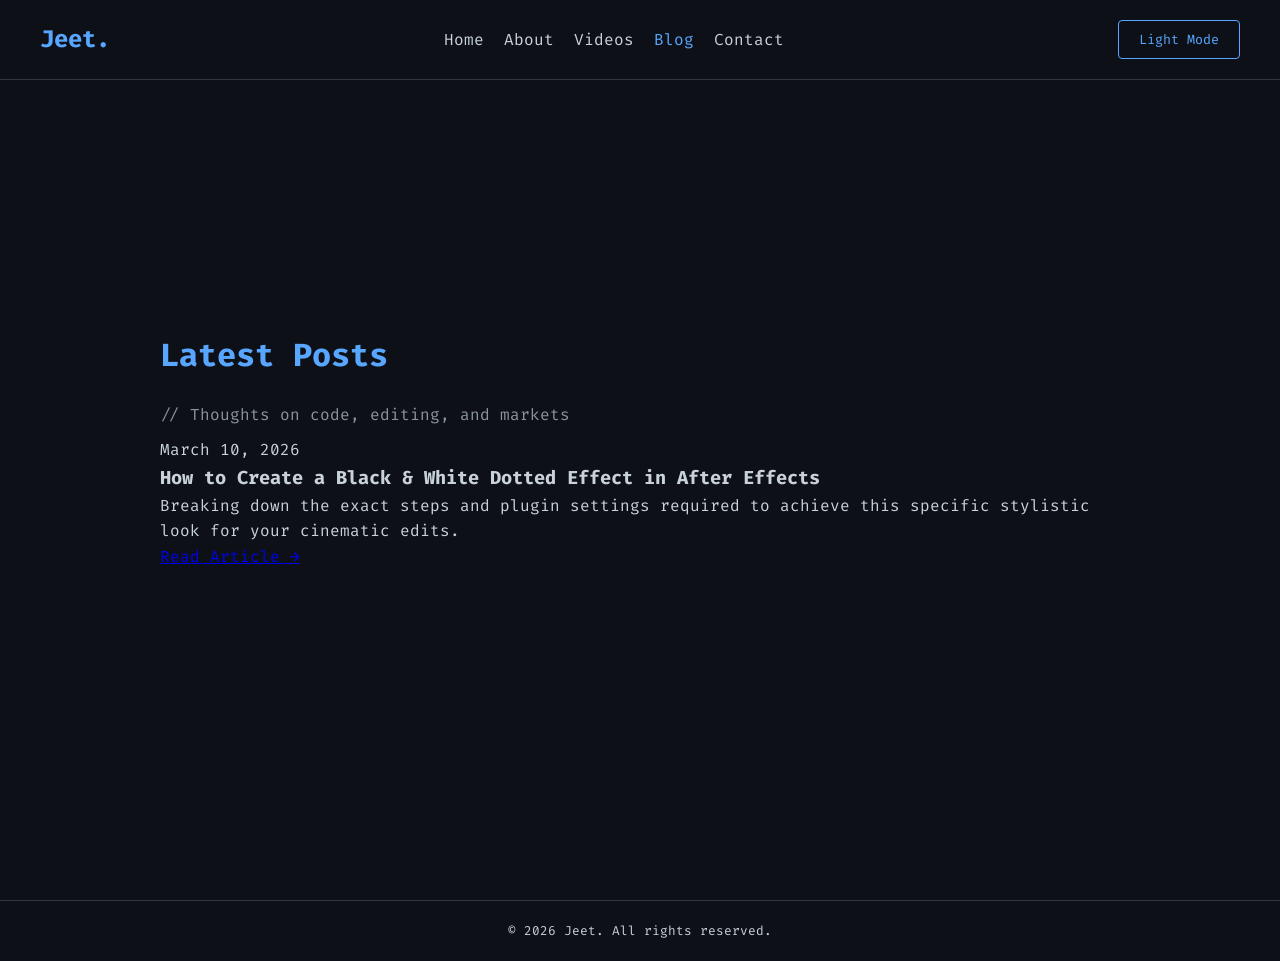
==== blog.html @ 715df99d "Add files via upload" ====
<!DOCTYPE html>
<html lang="en">
<head>
    <meta charset="UTF-8">
    <meta name="viewport" content="width=device-width, initial-scale=1.0">
    <title>Jeet | Blog</title>
    <link href="https://fonts.googleapis.com/css2?family=Fira+Code:wght@400;700&display=swap" rel="stylesheet">
    <link rel="stylesheet" href="styles.css">
</head>
<body>

    <nav>
        <div class="logo">Jeet.</div>
        <ul class="nav-links">
            <li><a href="index.html#home">Home</a></li>
            <li><a href="index.html#about">About</a></li>
            <li><a href="videos.html">Videos</a></li>
            <li><a href="blog.html" class="accent">Blog</a></li>
            <li><a href="index.html#contact">Contact</a></li>
        </ul>
        <button id="theme-toggle" class="btn">Light Mode</button>
    </nav>

    <section class="page-section">
        <div class="container">
            <h2>Latest Posts</h2>
            <p class="syntax-comment">// Thoughts on code, editing, and markets</p>
            
            <div class="blog-grid">
                
                <article class="blog-card">
                    <span class="blog-date">March 10, 2026</span>
                    <h3>How to Create a Black & White Dotted Effect in After Effects</h3>
                    <p>Breaking down the exact steps and plugin settings required to achieve this specific stylistic look for your cinematic edits.</p>
                    <a href="post-1.html" class="read-more">Read Article &rarr;</a>
                </article>

                
            </div>
        </div>
    </section>

    <footer>
        <p>&copy; 2026 Jeet. All rights reserved.</p>
    </footer>

    <script src="script.js"></script>
</body>
</html>
---- styles.css ----
/* Base Variables (Dark Mode Default) */
:root {
    --bg-color: #0d1117;
    --text-color: #c9d1d9;
    --accent-color: #58a6ff;
    --secondary-bg: #161b22;
    --border-color: #30363d;
}

/* Light Theme Variables */
.light-theme {
    --bg-color: #f6f8fa;
    --text-color: #24292f;
    --accent-color: #0969da;
    --secondary-bg: #ffffff;
    --border-color: #d0d7de;
}

/* Global Styles */
* {
    margin: 0;
    padding: 0;
    box-sizing: border-box;
}

body {
    font-family: 'Fira Code', monospace;
    background-color: var(--bg-color);
    color: var(--text-color);
    transition: background-color 0.3s ease, color 0.3s ease;
    scroll-behavior: smooth;
    line-height: 1.6;
}

.container {
    max-width: 1000px;
    margin: 0 auto;
    padding: 0 20px;
}

/* Navigation */
nav {
    display: flex;
    justify-content: space-between;
    align-items: center;
    padding: 20px 40px;
    position: fixed;
    width: 100%;
    background-color: var(--bg-color);
    border-bottom: 1px solid var(--border-color);
    z-index: 1000;
}

.logo {
    font-size: 1.5rem;
    font-weight: 700;
    color: var(--accent-color);
}

.nav-links {
    list-style: none;
    display: flex;
    gap: 20px;
}

.nav-links a {
    color: var(--text-color);
    text-decoration: none;
    transition: color 0.2s ease;
}

.nav-links a:hover, .nav-links a.accent {
    color: var(--accent-color);
}

/* Buttons */
.btn {
    background-color: transparent;
    color: var(--accent-color);
    border: 1px solid var(--accent-color);
    padding: 10px 20px;
    font-family: inherit;
    cursor: pointer;
    border-radius: 4px;
    transition: all 0.2s ease;
    text-decoration: none;
    display: inline-block;
}

.btn:hover {
    background-color: var(--accent-color);
    color: var(--bg-color);
}

/* Sections */
section {
    padding: 100px 20px;
    min-height: 100vh;
    display: flex;
    align-items: center;
}

h2 {
    color: var(--accent-color);
    margin-bottom: 20px;
    font-size: 2rem;
}

.syntax-comment {
    color: #8b949e;
    margin-bottom: 10px;
}

/* Hero Content & Profile Image */
.hero {
    justify-content: center;
}

.hero-content {
    display: flex;
    align-items: center;
    justify-content: space-between;
    gap: 50px;
    width: 100%;
}

.hero-text {
    flex: 1;
}

.hero-image {
    flex: 1;
    display: flex;
    justify-content: center;
}

.profile-img {
    width: 300px;
    height: 300px;
    border-radius: 50%;
    object-fit: cover;
    border: 4px solid var(--accent-color);
    box-shadow: 0 10px 30px rgba(0, 0, 0, 0.3);
    transition: transform 0.3s ease;
}

.profile-img:hover {
    transform: scale(1.05);
}

.hero h1 {
    font-size: 4rem;
}

.hero .accent {
    color: var(--accent-color);
}

.hero h2 {
    color: var(--text-color);
    margin-bottom: 20px;
}

/* About Section */
#about {
    background-color: var(--secondary-bg);
}

.skills {
    margin-top: 20px;
    display: flex;
    gap: 10px;
    flex-wrap: wrap;
}

.skill-tag {
    background-color: var(--bg-color);
    border: 1px solid var(--border-color);
    padding: 5px 15px;
    border-radius: 20px;
    font-size: 0.9rem;
}

/* Contact Section */
.contact-form {
    display: flex;
    flex-direction: column;
    gap: 15px;
    max-width: 500px;
    margin-top: 20px;
}

.contact-form input,
.contact-form textarea {
    width: 100%;
    padding: 15px;
    background-color: var(--secondary-bg);
    border: 1px solid var(--border-color);
    color: var(--text-color);
    font-family: inherit;
    border-radius: 4px;
}

.contact-form input:focus,
.contact-form textarea:focus {
    outline: none;
    border-color: var(--accent-color);
}

/* Video Section */
.video-section {
    padding-top: 120px;
    min-height: auto;
}

.video-grid {
    display: grid;
    grid-template-columns: repeat(auto-fit, minmax(400px, 1fr));
    gap: 30px;
    margin-top: 20px;
}

.vertical-grid {
    grid-template-columns: repeat(auto-fit, minmax(250px, 1fr));
}

.video-card {
    background-color: var(--secondary-bg);
    border: 1px solid var(--border-color);
    padding: 15px;
    border-radius: 8px;
    transition: transform 0.2s ease;
}

.video-card:hover {
    transform: translateY(-5px);
    border-color: var(--accent-color);
}

.video-wrapper {
    position: relative;
    padding-bottom: 56.25%; /* 16:9 Aspect Ratio */
    height: 0;
    overflow: hidden;
    border-radius: 4px;
}

.video-wrapper.vertical {
    padding-bottom: 177.77%; /* 9:16 Aspect Ratio */
}

.video-wrapper iframe {
    position: absolute;
    top: 0;
    left: 0;
    width: 100%;
    height: 100%;
    border: 0;
}

/* Footer */
footer {
    text-align: center;
    padding: 20px;
    border-top: 1px solid var(--border-color);
    font-size: 0.8rem;
}

/* Mobile Responsiveness */
@media (max-width: 768px) {
    nav {
        flex-direction: column;
        padding: 15px;
        gap: 15px;
        position: static;
    }
    
    .nav-links {
        flex-wrap: wrap;
        justify-content: center;
        gap: 15px;
    }
    
    .hero-content {
        flex-direction: column-reverse;
        text-align: center;
        margin-top: 40px;
    }

    .hero h1 {
        font-size: 2.8rem;
    }

    .profile-img {
        width: 220px;
        height: 220px;
        margin-bottom: 20px;
    }
    
    section {
        padding: 60px 20px;
    }

    .video-grid {
        grid-template-columns: 1fr;
    }
}
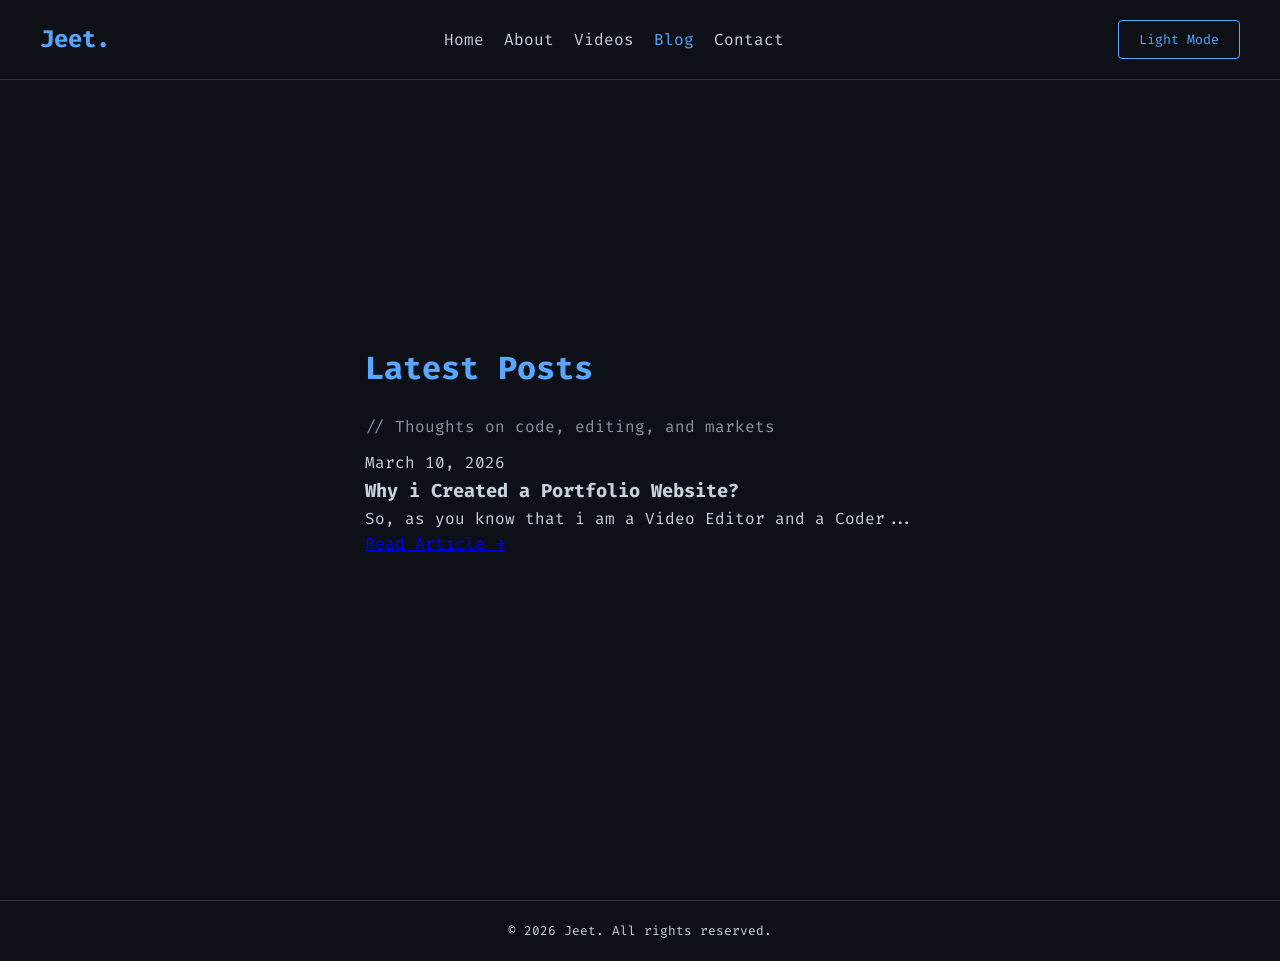
==== commit e3d9f329: "Update blog.html" ====
--- a/blog.html
+++ b/blog.html
@@ -30,8 +30,8 @@
                 
                 <article class="blog-card">
                     <span class="blog-date">March 10, 2026</span>
-                    <h3>How to Create a Black & White Dotted Effect in After Effects</h3>
-                    <p>Breaking down the exact steps and plugin settings required to achieve this specific stylistic look for your cinematic edits.</p>
+                    <h3>Why i Created a Portfolio Website?</h3>
+                    <p>So, as you know that i am a Video Editor and a Coder...</p>
                     <a href="post-1.html" class="read-more">Read Article &rarr;</a>
                 </article>
 
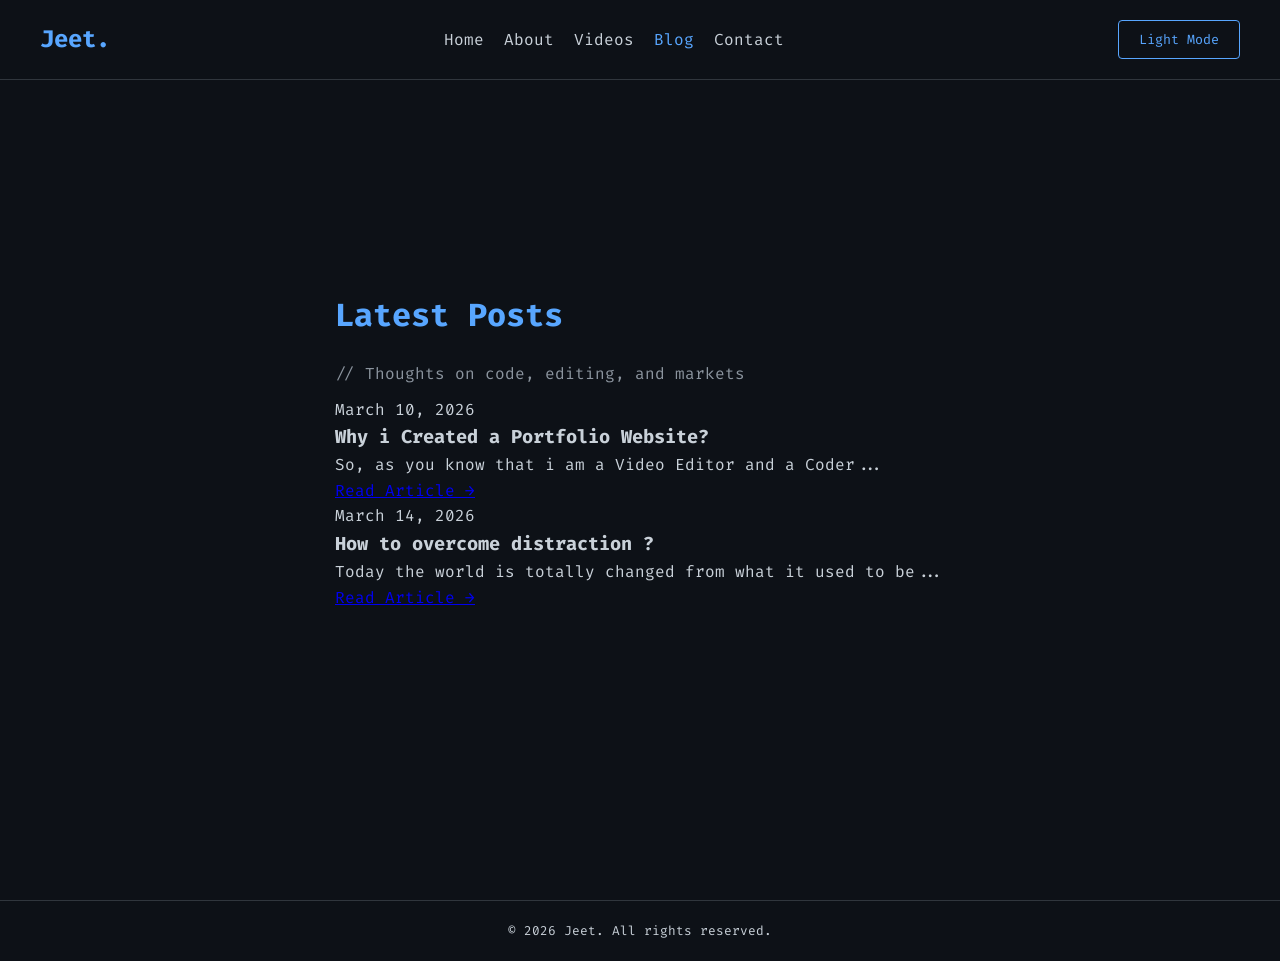
==== commit ba9fa603: "started working on the blog of how to overcome distraction" ====
--- a/blog.html
+++ b/blog.html
@@ -34,6 +34,13 @@
                     <p>So, as you know that i am a Video Editor and a Coder...</p>
                     <a href="post-1.html" class="read-more">Read Article &rarr;</a>
                 </article>
+                   <article class="blog-card">
+                    <span class="blog-date">March 14, 2026</span>
+                    <h3>How to overcome distraction ?</h3>
+                    <p>Today the world is totally changed from what it used to be...</p>
+                    <a href="post-1.html" class="read-more">Read Article &rarr;</a>
+                </article>
+
 
                 
             </div>
